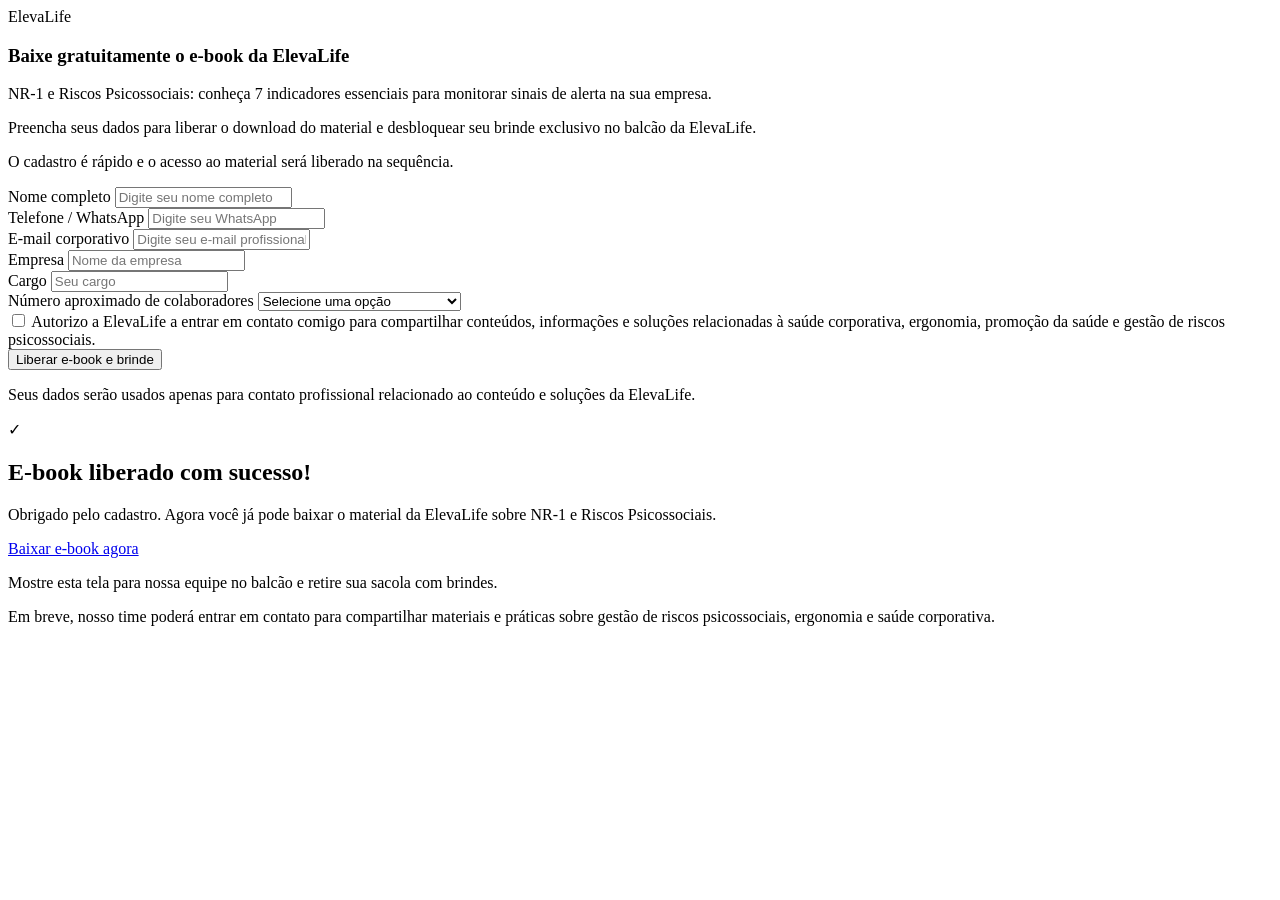
==== dashboard/elevalife-evento/index.html @ 3a2ef216 "feat: add ElevaLife event lead capture landing page" ====
<!doctype html>
<html lang="pt-BR">
<head>
  <meta charset="utf-8" />
  <meta name="viewport" content="width=device-width, initial-scale=1" />
  <meta name="description" content="Landing page de captação de leads ElevaLife para download de e-book e retirada de brinde no evento." />
  <title>ElevaLife | E-book NR-1 e Riscos Psicossociais</title>
  <link rel="preconnect" href="https://fonts.googleapis.com" />
  <link rel="preconnect" href="https://fonts.gstatic.com" crossorigin />
  <link href="https://fonts.googleapis.com/css2?family=Manrope:wght@400;500;700;800&display=swap" rel="stylesheet" />
  <link rel="stylesheet" href="style.css" />
</head>
<body>
  <main class="page">
    <section class="hero" aria-label="Cadastro para e-book e brinde ElevaLife">
      <div class="iceberg" aria-hidden="true">
        <div class="iceberg-top"></div>
        <div class="iceberg-bottom"></div>
      </div>

      <article class="card" id="lead-card">
        <header class="card-header">
          <div class="brand" aria-label="Marca ElevaLife">
            <!-- Se quiser usar imagem da logo, substitua pelo caminho abaixo -->
            <!-- <img src="./logo-elevalife.png" alt="ElevaLife" class="brand-logo" /> -->
            <span class="brand-pill">ElevaLife</span>
          </div>
          <h1>Baixe gratuitamente o e-book da ElevaLife</h1>
          <p class="subtitle">NR-1 e Riscos Psicossociais: conheça 7 indicadores essenciais para monitorar sinais de alerta na sua empresa.</p>
          <p class="support">Preencha seus dados para liberar o download do material e desbloquear seu brinde exclusivo no balcão da ElevaLife.</p>
          <p class="form-intro">O cadastro é rápido e o acesso ao material será liberado na sequência.</p>
        </header>

        <form id="lead-form" novalidate>
          <div class="field">
            <label for="nome">Nome completo</label>
            <input id="nome" name="nome" type="text" placeholder="Digite seu nome completo" autocomplete="name" required />
          </div>

          <div class="field">
            <label for="telefone">Telefone / WhatsApp</label>
            <input id="telefone" name="telefone" type="tel" inputmode="tel" maxlength="15" placeholder="Digite seu WhatsApp" autocomplete="tel" required />
          </div>

          <div class="field">
            <label for="email">E-mail corporativo</label>
            <input id="email" name="email" type="email" placeholder="Digite seu e-mail profissional" autocomplete="email" required />
          </div>

          <div class="field">
            <label for="empresa">Empresa</label>
            <input id="empresa" name="empresa" type="text" placeholder="Nome da empresa" autocomplete="organization" required />
          </div>

          <div class="field">
            <label for="cargo">Cargo</label>
            <input id="cargo" name="cargo" type="text" placeholder="Seu cargo" autocomplete="organization-title" required />
          </div>

          <div class="field">
            <label for="colaboradores">Número aproximado de colaboradores</label>
            <select id="colaboradores" name="colaboradores" required>
              <option value="" selected>Selecione uma opção</option>
              <option>Até 50 colaboradores</option>
              <option>51 a 100 colaboradores</option>
              <option>101 a 200 colaboradores</option>
              <option>201 a 500 colaboradores</option>
              <option>501 a 1.000 colaboradores</option>
              <option>Acima de 1.000 colaboradores</option>
              <option>Não sei informar</option>
            </select>
          </div>

          <div class="consent-wrapper">
            <input id="consentimento" name="consentimento" type="checkbox" required />
            <label for="consentimento">Autorizo a ElevaLife a entrar em contato comigo para compartilhar conteúdos, informações e soluções relacionadas à saúde corporativa, ergonomia, promoção da saúde e gestão de riscos psicossociais.</label>
          </div>

          <div class="feedback" id="feedback" role="alert" aria-live="assertive"></div>

          <button type="submit" id="submit-button">Liberar e-book e brinde</button>
          <p class="secure-note">Seus dados serão usados apenas para contato profissional relacionado ao conteúdo e soluções da ElevaLife.</p>
        </form>
      </article>

      <article class="card success hidden" id="success-card" aria-live="polite">
        <header class="card-header success-header">
          <div class="check">✓</div>
          <h2>E-book liberado com sucesso!</h2>
          <p>Obrigado pelo cadastro. Agora você já pode baixar o material da ElevaLife sobre NR-1 e Riscos Psicossociais.</p>
        </header>

        <a id="download-button" class="download-button" href="#" target="_blank" rel="noopener noreferrer">Baixar e-book agora</a>

        <p class="gift-message">Mostre esta tela para nossa equipe no balcão e retire sua sacola com brindes.</p>
        <p class="small-message">Em breve, nosso time poderá entrar em contato para compartilhar materiais e práticas sobre gestão de riscos psicossociais, ergonomia e saúde corporativa.</p>
      </article>
    </section>
  </main>

  <script src="script.js"></script>
</body>
</html>
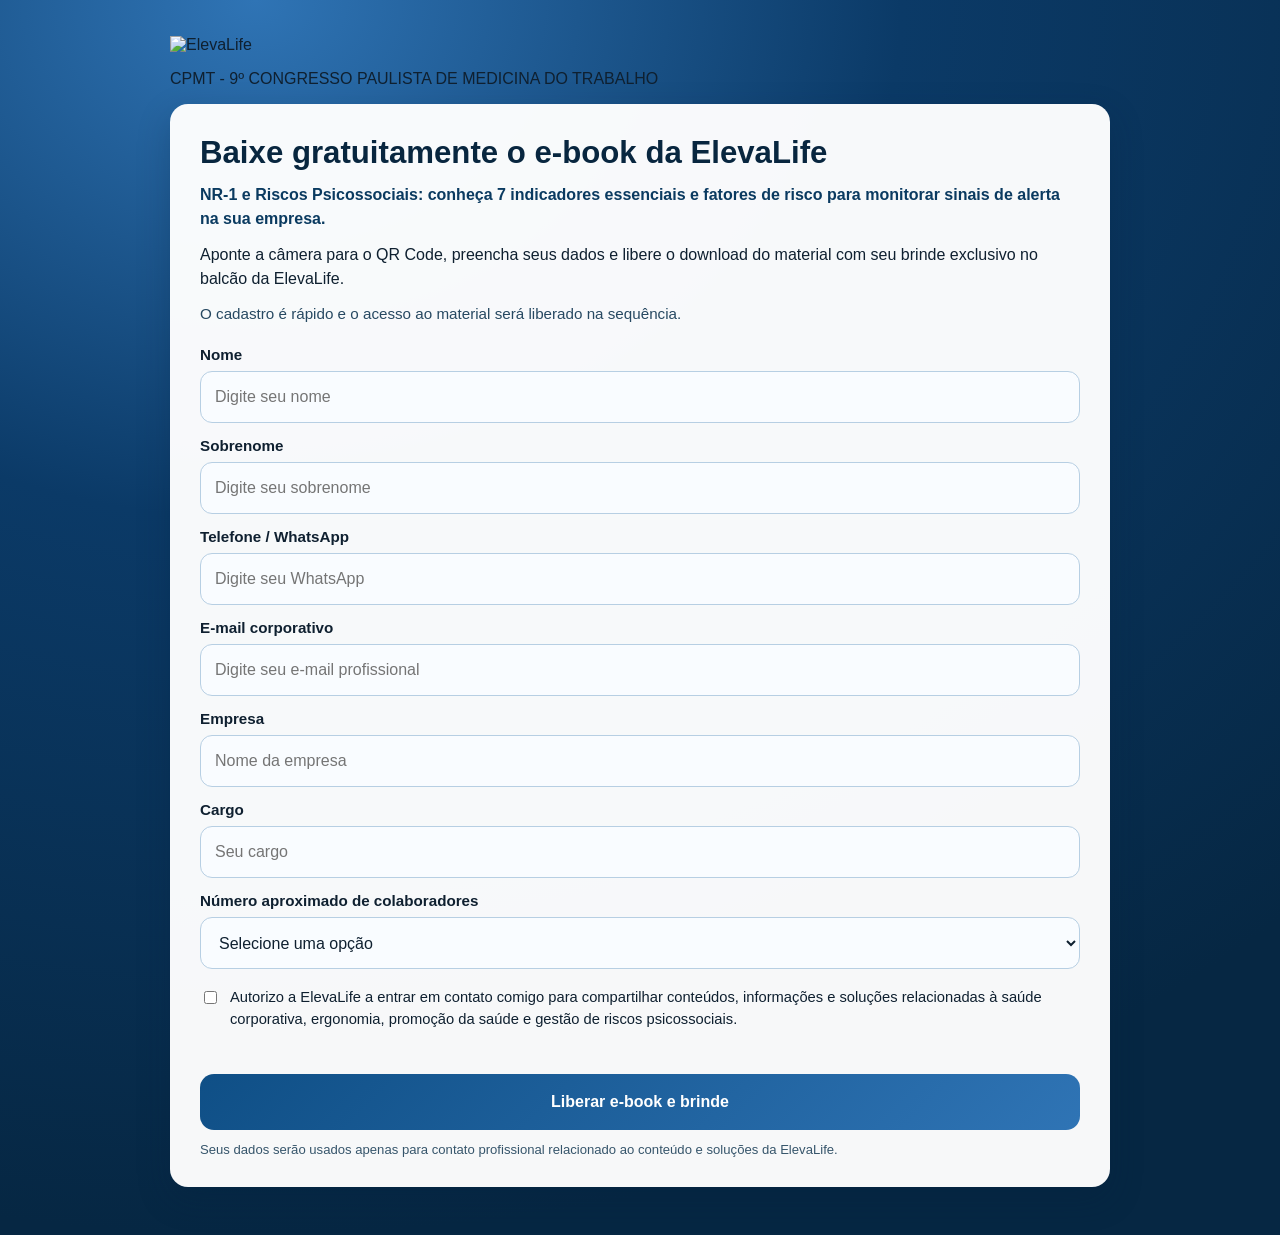
==== commit a78dd0f1: "Atualiza LP evento: logo ElevaLife em PNG e copy final" ====
--- a/dashboard/elevalife-evento/index.html
+++ b/dashboard/elevalife-evento/index.html
@@ -13,28 +13,34 @@
 <body>
   <main class="page">
     <section class="hero" aria-label="Cadastro para e-book e brinde ElevaLife">
-      <div class="iceberg" aria-hidden="true">
-        <div class="iceberg-top"></div>
-        <div class="iceberg-bottom"></div>
+      <div class="hero-banner" aria-label="Marca ElevaLife">
+        <div class="brand-mark">
+          <img
+            class="brand-logo-image"
+            src="../assets/logo-elevalife.png"
+            alt="ElevaLife"
+          />
+        </div>
+        <p class="brand-audience">CPMT - 9º CONGRESSO PAULISTA DE MEDICINA DO TRABALHO</p>
       </div>
 
       <article class="card" id="lead-card">
         <header class="card-header">
-          <div class="brand" aria-label="Marca ElevaLife">
-            <!-- Se quiser usar imagem da logo, substitua pelo caminho abaixo -->
-            <!-- <img src="./logo-elevalife.png" alt="ElevaLife" class="brand-logo" /> -->
-            <span class="brand-pill">ElevaLife</span>
-          </div>
           <h1>Baixe gratuitamente o e-book da ElevaLife</h1>
-          <p class="subtitle">NR-1 e Riscos Psicossociais: conheça 7 indicadores essenciais para monitorar sinais de alerta na sua empresa.</p>
-          <p class="support">Preencha seus dados para liberar o download do material e desbloquear seu brinde exclusivo no balcão da ElevaLife.</p>
+          <p class="subtitle">NR-1 e Riscos Psicossociais: conheça 7 indicadores essenciais e fatores de risco para monitorar sinais de alerta na sua empresa.</p>
+          <p class="support">Aponte a câmera para o QR Code, preencha seus dados e libere o download do material com seu brinde exclusivo no balcão da ElevaLife.</p>
           <p class="form-intro">O cadastro é rápido e o acesso ao material será liberado na sequência.</p>
         </header>
 
         <form id="lead-form" novalidate>
           <div class="field">
-            <label for="nome">Nome completo</label>
-            <input id="nome" name="nome" type="text" placeholder="Digite seu nome completo" autocomplete="name" required />
+            <label for="nome">Nome</label>
+            <input id="nome" name="nome" type="text" placeholder="Digite seu nome" autocomplete="given-name" required />
+          </div>
+
+          <div class="field">
+            <label for="sobrenome">Sobrenome</label>
+            <input id="sobrenome" name="sobrenome" type="text" placeholder="Digite seu sobrenome" autocomplete="family-name" required />
           </div>
 
           <div class="field">
@@ -100,4 +106,4 @@
 
   <script src="script.js"></script>
 </body>
-</html>+</html>
--- a/dashboard/elevalife-evento/style.css
+++ b/dashboard/elevalife-evento/style.css
@@ -0,0 +1,289 @@
+:root {
+  --blue-950: #062743;
+  --blue-900: #0b3a67;
+  --blue-800: #0f4f86;
+  --blue-600: #2f74b5;
+  --blue-300: #92bee5;
+  --ice: #dff2ff;
+  --white: #ffffff;
+  --ink: #0f2030;
+  --danger: #b42318;
+  --success: #067647;
+  --radius: 18px;
+  --shadow: 0 12px 32px rgba(4, 31, 60, 0.25);
+}
+
+* {
+  box-sizing: border-box;
+}
+
+html,
+body {
+  margin: 0;
+  padding: 0;
+}
+
+body {
+  font-family: "Manrope", sans-serif;
+  color: var(--ink);
+  background: radial-gradient(120% 100% at 20% 0%, #2f74b5 0%, var(--blue-900) 42%, var(--blue-950) 100%);
+  min-height: 100vh;
+}
+
+.page {
+  min-height: 100vh;
+}
+
+.hero {
+  max-width: 980px;
+  margin: 0 auto;
+  padding: 24px 16px 40px;
+  position: relative;
+}
+
+.iceberg {
+  width: 180px;
+  margin: 0 auto 16px;
+  position: relative;
+}
+
+.iceberg-top {
+  width: 110px;
+  height: 72px;
+  margin: 0 auto;
+  background: linear-gradient(160deg, #ffffff 10%, #cde8fb 65%, #9dcced 100%);
+  clip-path: polygon(50% 0%, 78% 30%, 100% 100%, 0 100%, 22% 30%);
+}
+
+.iceberg-bottom {
+  width: 180px;
+  height: 90px;
+  margin: -2px auto 0;
+  background: linear-gradient(180deg, #75aed8 0%, #2f74b5 100%);
+  clip-path: polygon(50% 0%, 85% 16%, 100% 100%, 0 100%, 15% 16%);
+  opacity: 0.75;
+}
+
+.card {
+  background: rgba(255, 255, 255, 0.97);
+  border-radius: var(--radius);
+  box-shadow: var(--shadow);
+  padding: 24px 18px;
+}
+
+.card + .card {
+  margin-top: 14px;
+}
+
+.brand {
+  margin-bottom: 14px;
+}
+
+.brand-pill {
+  display: inline-block;
+  padding: 8px 14px;
+  border-radius: 999px;
+  background: var(--blue-900);
+  color: var(--white);
+  font-weight: 800;
+  letter-spacing: 0.2px;
+}
+
+.brand-logo {
+  max-width: 160px;
+  height: auto;
+  display: block;
+}
+
+.card-header h1,
+.card-header h2 {
+  margin: 0;
+  color: #08263f;
+  line-height: 1.2;
+}
+
+.card-header h1 {
+  font-size: 1.5rem;
+}
+
+.card-header h2 {
+  font-size: 1.45rem;
+}
+
+.subtitle,
+.support,
+.form-intro {
+  margin: 12px 0 0;
+  line-height: 1.5;
+}
+
+.subtitle {
+  font-weight: 700;
+  color: #0a3a60;
+}
+
+.form-intro {
+  font-size: 0.95rem;
+  color: #274962;
+}
+
+form {
+  margin-top: 20px;
+}
+
+.field {
+  display: flex;
+  flex-direction: column;
+  gap: 8px;
+  margin-bottom: 14px;
+}
+
+label {
+  font-weight: 700;
+  font-size: 0.95rem;
+}
+
+input,
+select,
+button,
+.download-button {
+  font: inherit;
+}
+
+input,
+select {
+  min-height: 52px;
+  border: 1px solid #b7cfe3;
+  border-radius: 12px;
+  padding: 0 14px;
+  background: #f9fcff;
+  color: var(--ink);
+}
+
+input:focus,
+select:focus,
+button:focus,
+.download-button:focus {
+  outline: 3px solid rgba(21, 94, 176, 0.35);
+  outline-offset: 2px;
+}
+
+.consent-wrapper {
+  display: flex;
+  align-items: flex-start;
+  gap: 10px;
+  margin: 18px 0 14px;
+}
+
+.consent-wrapper input {
+  margin-top: 4px;
+  min-height: auto;
+}
+
+.consent-wrapper label {
+  font-weight: 500;
+  font-size: 0.92rem;
+  line-height: 1.45;
+}
+
+.feedback {
+  min-height: 22px;
+  margin-bottom: 8px;
+  font-weight: 700;
+  color: var(--danger);
+}
+
+.feedback.success {
+  color: var(--success);
+}
+
+button,
+.download-button {
+  width: 100%;
+  min-height: 56px;
+  border: 0;
+  border-radius: 14px;
+  background: linear-gradient(135deg, var(--blue-800), var(--blue-600));
+  color: var(--white);
+  font-weight: 800;
+  font-size: 1rem;
+  cursor: pointer;
+  transition: transform 120ms ease, filter 120ms ease;
+  text-align: center;
+  text-decoration: none;
+  display: inline-flex;
+  justify-content: center;
+  align-items: center;
+  padding: 0 16px;
+}
+
+button:active,
+.download-button:active {
+  transform: translateY(1px);
+}
+
+button[disabled] {
+  opacity: 0.65;
+  cursor: wait;
+}
+
+.secure-note {
+  margin: 12px 0 0;
+  font-size: 0.82rem;
+  color: #36556b;
+}
+
+.success-header {
+  text-align: center;
+}
+
+.check {
+  width: 44px;
+  height: 44px;
+  border-radius: 50%;
+  display: flex;
+  align-items: center;
+  justify-content: center;
+  background: #e9fbee;
+  color: var(--success);
+  font-size: 1.5rem;
+  font-weight: 800;
+  margin: 0 auto 12px;
+}
+
+.gift-message {
+  margin: 18px 0 0;
+  font-weight: 800;
+  color: #0d3050;
+  text-align: center;
+}
+
+.small-message {
+  margin: 10px 0 0;
+  color: #35566e;
+  line-height: 1.45;
+  text-align: center;
+  font-size: 0.92rem;
+}
+
+.hidden {
+  display: none;
+}
+
+@media (min-width: 768px) {
+  .hero {
+    padding: 36px 20px 48px;
+  }
+
+  .card {
+    padding: 30px;
+  }
+
+  .card-header h1 {
+    font-size: 1.95rem;
+  }
+
+  .card-header h2 {
+    font-size: 1.8rem;
+  }
+}
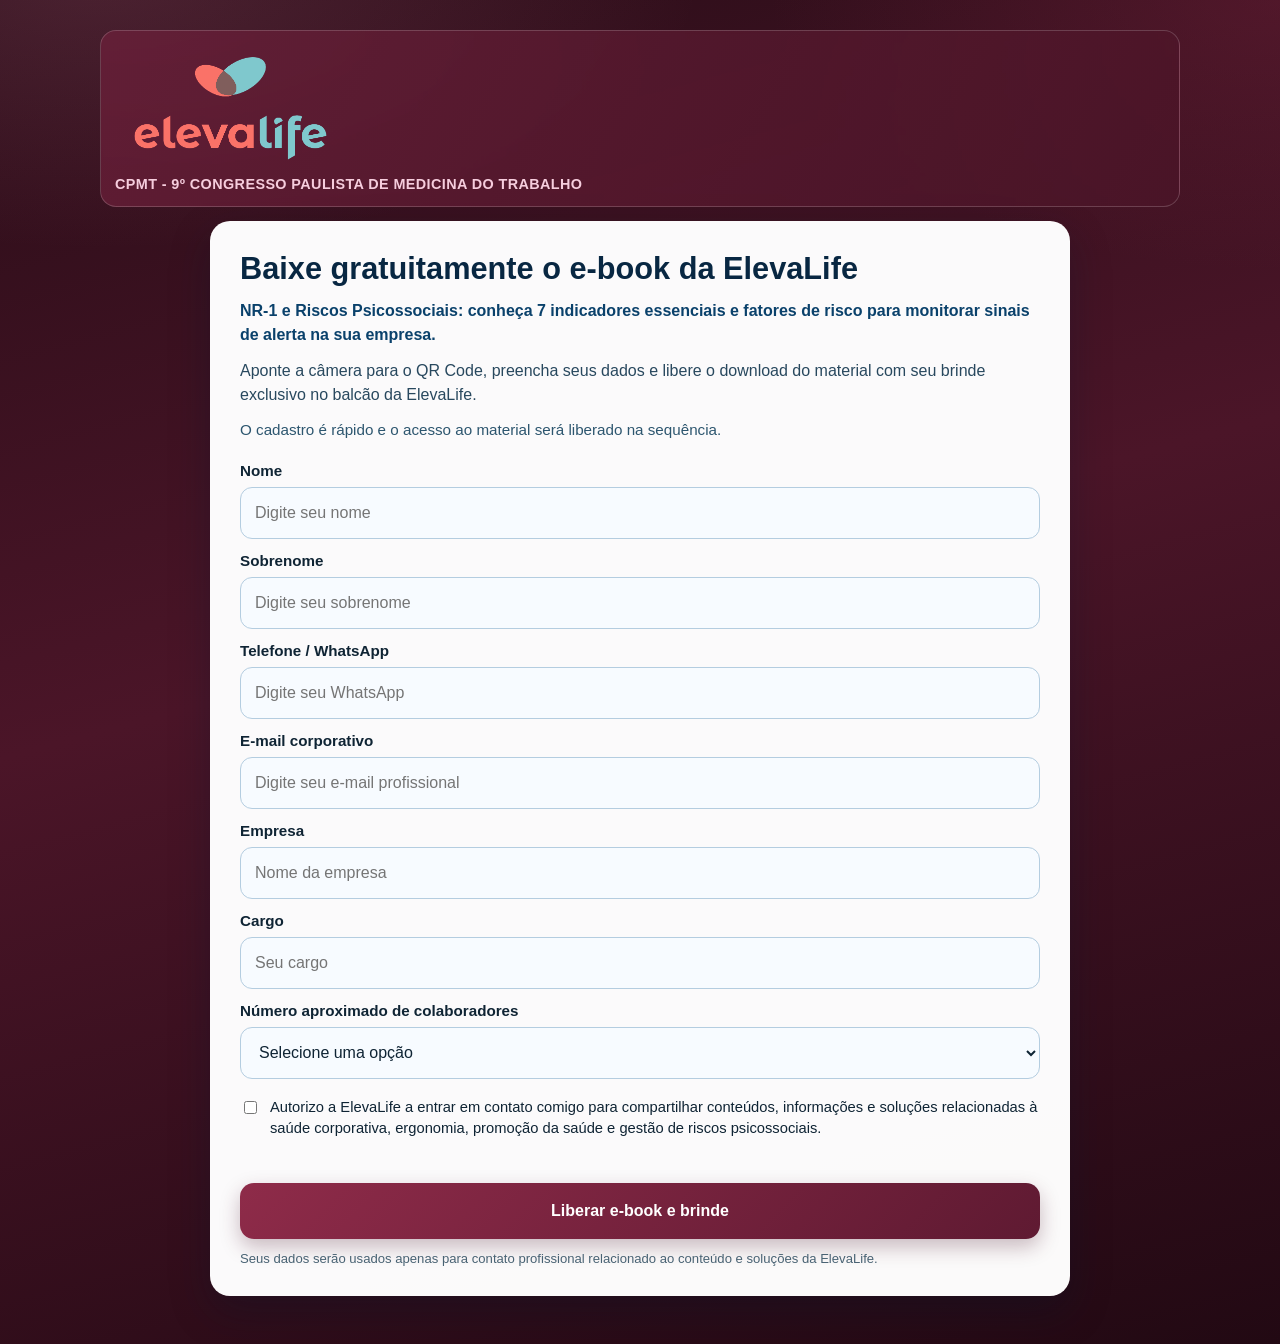
==== commit 94be244e: "Corrige caminho do logo PNG na LP publicada" ====
--- a/dashboard/elevalife-evento/index.html
+++ b/dashboard/elevalife-evento/index.html
@@ -17,7 +17,7 @@
         <div class="brand-mark">
           <img
             class="brand-logo-image"
-            src="../assets/logo-elevalife.png"
+            src="../../PROJECT%20KPI/dashboard/assets/logo-elevalife.png"
             alt="ElevaLife"
           />
         </div>
--- a/dashboard/elevalife-evento/style.css
+++ b/dashboard/elevalife-evento/style.css
@@ -1,16 +1,17 @@
 :root {
-  --blue-950: #062743;
-  --blue-900: #0b3a67;
-  --blue-800: #0f4f86;
-  --blue-600: #2f74b5;
-  --blue-300: #92bee5;
-  --ice: #dff2ff;
+  --deep-1: #2a0d18;
+  --deep-2: #4b1528;
+  --deep-3: #6e203b;
+  --wine: #7f243f;
+  --rose: #b74d71;
+  --ice: #d9efff;
   --white: #ffffff;
-  --ink: #0f2030;
+  --ink: #0f2434;
+  --muted: #486273;
   --danger: #b42318;
   --success: #067647;
-  --radius: 18px;
-  --shadow: 0 12px 32px rgba(4, 31, 60, 0.25);
+  --radius: 20px;
+  --card-shadow: 0 16px 40px rgba(2, 20, 43, 0.28);
 }
 
 * {
@@ -26,8 +27,11 @@
 body {
   font-family: "Manrope", sans-serif;
   color: var(--ink);
-  background: radial-gradient(120% 100% at 20% 0%, #2f74b5 0%, var(--blue-900) 42%, var(--blue-950) 100%);
   min-height: 100vh;
+  background:
+    radial-gradient(1000px 460px at 8% -2%, rgba(206, 116, 148, 0.2), rgba(206, 116, 148, 0) 60%),
+    radial-gradient(850px 450px at 100% 0%, rgba(126, 36, 63, 0.35), rgba(126, 36, 63, 0) 60%),
+    linear-gradient(165deg, #2a0d18 0%, #4b1528 45%, #220913 100%);
 }
 
 .page {
@@ -35,40 +39,157 @@
 }
 
 .hero {
-  max-width: 980px;
+  max-width: 1120px;
   margin: 0 auto;
-  padding: 24px 16px 40px;
+  padding: 18px 14px 38px;
+}
+
+.hero-banner {
+  border: 1px solid rgba(255, 255, 255, 0.18);
+  border-radius: 16px;
+  padding: 12px 14px;
+  margin-bottom: 14px;
+  background: linear-gradient(120deg, rgba(110, 32, 59, 0.72), rgba(75, 21, 40, 0.72));
+  backdrop-filter: blur(2px);
+}
+
+.brand-mark {
+  display: flex;
+  align-items: center;
+  gap: 8px;
+}
+
+.brand-logo-image {
+  display: block;
+  width: 100%;
+  max-width: 220px;
+  height: auto;
+}
+
+.brand-mark-dot {
+  width: 12px;
+  height: 12px;
+  border-radius: 50%;
+  background: linear-gradient(135deg, #ffd4e1, #d46f94);
+  box-shadow: 0 0 0 3px rgba(255, 212, 225, 0.14);
+}
+
+.brand-mark-text {
+  color: #ffe7ee;
+  font-weight: 800;
+  letter-spacing: 0.3px;
+  font-size: 1.05rem;
+}
+
+.brand-audience {
+  margin: 8px 0 0;
+  color: #f6cddd;
+  font-size: 0.9rem;
+  font-weight: 700;
+  text-transform: uppercase;
+  letter-spacing: 0.4px;
+  line-height: 1.4;
+}
+
+.hero-grid {
+  display: grid;
+  grid-template-columns: 1fr;
+  gap: 14px;
+}
+
+.ebook-panel {
   position: relative;
+  overflow: hidden;
+  border-radius: var(--radius);
+  background:
+    linear-gradient(180deg, rgba(255, 255, 255, 0.06), rgba(255, 255, 255, 0.02)),
+    linear-gradient(165deg, #7f243f 0%, #5e1a31 48%, #3b1020 100%);
+  border: 1px solid rgba(255, 255, 255, 0.14);
+  box-shadow: var(--card-shadow);
+  padding: 18px 18px 16px;
+}
+
+.ebook-panel::after {
+  content: "";
+  position: absolute;
+  inset: auto -18% -60% auto;
+  width: 240px;
+  height: 240px;
+  border-radius: 50%;
+  background: radial-gradient(circle, rgba(199, 237, 255, 0.22), rgba(199, 237, 255, 0));
+}
+
+.ebook-kicker {
+  margin: 0;
+  color: #ffe0ea;
+  font-size: 0.8rem;
+  text-transform: uppercase;
+  letter-spacing: 1.2px;
+  font-weight: 700;
+}
+
+.ebook-title {
+  margin: 8px 0 0;
+  color: #ffffff;
+  line-height: 1.08;
+  font-size: 1.55rem;
+}
+
+.ebook-subtitle {
+  margin: 9px 0 0;
+  color: #ffd6e4;
+  font-weight: 700;
+  line-height: 1.25;
+}
+
+.ebook-cover-image {
+  display: block;
+  width: 100%;
+  max-width: 320px;
+  margin: 14px auto 0;
+  border-radius: 8px;
+  border: 1px solid rgba(255, 255, 255, 0.24);
+  box-shadow: 0 14px 28px rgba(28, 8, 16, 0.35);
 }
 
 .iceberg {
-  width: 180px;
-  margin: 0 auto 16px;
+  width: 164px;
+  margin: 16px auto 0;
   position: relative;
 }
 
 .iceberg-top {
-  width: 110px;
-  height: 72px;
+  width: 96px;
+  height: 68px;
   margin: 0 auto;
-  background: linear-gradient(160deg, #ffffff 10%, #cde8fb 65%, #9dcced 100%);
-  clip-path: polygon(50% 0%, 78% 30%, 100% 100%, 0 100%, 22% 30%);
+  background: linear-gradient(160deg, #f6fcff 10%, #cfe8f9 65%, #96bfdf 100%);
+  clip-path: polygon(50% 0%, 80% 30%, 100% 100%, 0 100%, 20% 30%);
 }
 
 .iceberg-bottom {
-  width: 180px;
-  height: 90px;
+  width: 164px;
+  height: 84px;
   margin: -2px auto 0;
-  background: linear-gradient(180deg, #75aed8 0%, #2f74b5 100%);
-  clip-path: polygon(50% 0%, 85% 16%, 100% 100%, 0 100%, 15% 16%);
-  opacity: 0.75;
+  background: linear-gradient(180deg, #66a5d6 0%, #2c6ea9 100%);
+  clip-path: polygon(50% 0%, 84% 16%, 100% 100%, 0 100%, 16% 16%);
+  opacity: 0.84;
+}
+
+.ebook-foot {
+  margin: 12px 0 0;
+  color: #ffd2e2;
+  text-align: center;
+  font-size: 0.82rem;
+  line-height: 1.35;
 }
 
 .card {
-  background: rgba(255, 255, 255, 0.97);
+  background: rgba(255, 255, 255, 0.98);
   border-radius: var(--radius);
-  box-shadow: var(--shadow);
-  padding: 24px 18px;
+  box-shadow: var(--card-shadow);
+  padding: 22px 16px;
+  max-width: 860px;
+  margin: 0 auto;
 }
 
 .card + .card {
@@ -76,30 +197,24 @@
 }
 
 .brand {
-  margin-bottom: 14px;
+  margin-bottom: 12px;
 }
 
 .brand-pill {
   display: inline-block;
   padding: 8px 14px;
   border-radius: 999px;
-  background: var(--blue-900);
+  background: linear-gradient(130deg, #7f243f, #56172d);
   color: var(--white);
   font-weight: 800;
   letter-spacing: 0.2px;
 }
 
-.brand-logo {
-  max-width: 160px;
-  height: auto;
-  display: block;
-}
-
 .card-header h1,
 .card-header h2 {
   margin: 0;
-  color: #08263f;
-  line-height: 1.2;
+  color: #082742;
+  line-height: 1.18;
 }
 
 .card-header h1 {
@@ -119,12 +234,16 @@
 
 .subtitle {
   font-weight: 700;
-  color: #0a3a60;
+  color: #0a416b;
+}
+
+.support {
+  color: #28485e;
 }
 
 .form-intro {
   font-size: 0.95rem;
-  color: #274962;
+  color: #2d566f;
 }
 
 form {
@@ -135,7 +254,7 @@
   display: flex;
   flex-direction: column;
   gap: 8px;
-  margin-bottom: 14px;
+  margin-bottom: 13px;
 }
 
 label {
@@ -153,10 +272,10 @@
 input,
 select {
   min-height: 52px;
-  border: 1px solid #b7cfe3;
+  border: 1px solid #b4cde0;
   border-radius: 12px;
   padding: 0 14px;
-  background: #f9fcff;
+  background: #f7fbff;
   color: var(--ink);
 }
 
@@ -164,7 +283,7 @@
 select:focus,
 button:focus,
 .download-button:focus {
-  outline: 3px solid rgba(21, 94, 176, 0.35);
+  outline: 3px solid rgba(16, 103, 181, 0.35);
   outline-offset: 2px;
 }
 
@@ -183,7 +302,7 @@
 .consent-wrapper label {
   font-weight: 500;
   font-size: 0.92rem;
-  line-height: 1.45;
+  line-height: 1.42;
 }
 
 .feedback {
@@ -203,18 +322,18 @@
   min-height: 56px;
   border: 0;
   border-radius: 14px;
-  background: linear-gradient(135deg, var(--blue-800), var(--blue-600));
+  background: linear-gradient(135deg, #8e2b49, #5f1a32);
   color: var(--white);
   font-weight: 800;
   font-size: 1rem;
   cursor: pointer;
-  transition: transform 120ms ease, filter 120ms ease;
   text-align: center;
   text-decoration: none;
   display: inline-flex;
   justify-content: center;
   align-items: center;
   padding: 0 16px;
+  box-shadow: 0 8px 20px rgba(72, 18, 39, 0.28);
 }
 
 button:active,
@@ -230,7 +349,7 @@
 .secure-note {
   margin: 12px 0 0;
   font-size: 0.82rem;
-  color: #36556b;
+  color: var(--muted);
 }
 
 .success-header {
@@ -270,9 +389,14 @@
   display: none;
 }
 
-@media (min-width: 768px) {
+@media (min-width: 900px) {
   .hero {
-    padding: 36px 20px 48px;
+    padding: 30px 20px 48px;
+  }
+
+  .hero-grid {
+    grid-template-columns: minmax(280px, 340px) minmax(0, 1fr);
+    align-items: start;
   }
 
   .card {
@@ -280,10 +404,10 @@
   }
 
   .card-header h1 {
-    font-size: 1.95rem;
+    font-size: 1.92rem;
   }
 
   .card-header h2 {
-    font-size: 1.8rem;
+    font-size: 1.78rem;
   }
 }
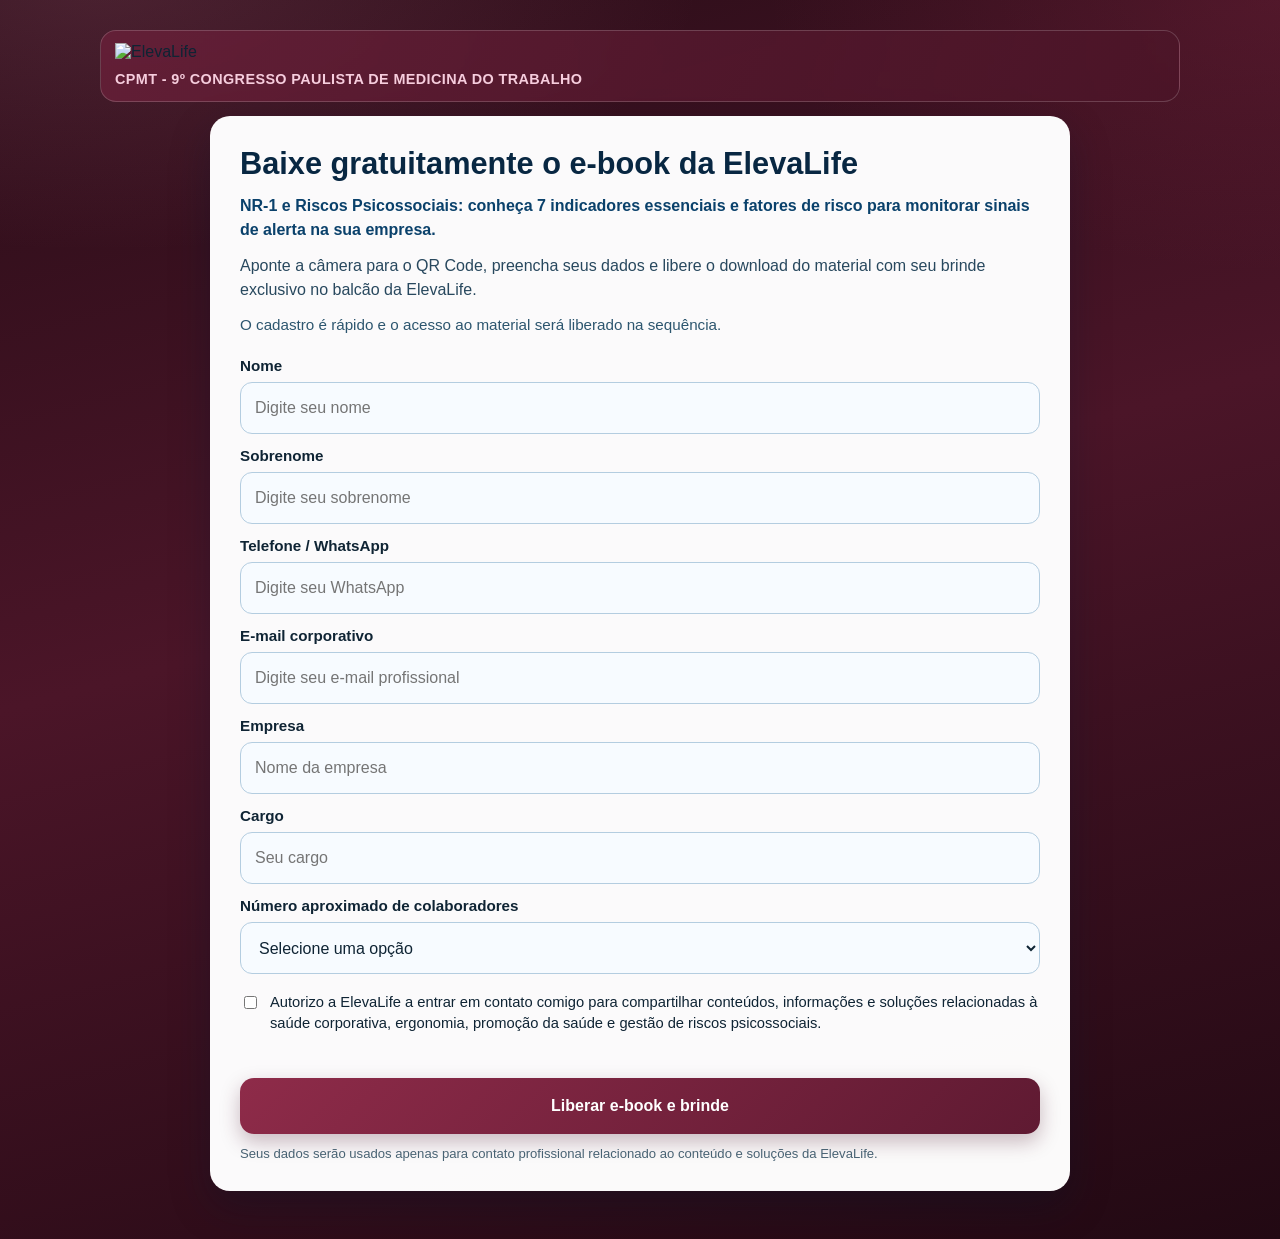
==== commit 756d43c5: "Usa URL HTTPS direta do logo PNG na LP" ====
--- a/dashboard/elevalife-evento/index.html
+++ b/dashboard/elevalife-evento/index.html
@@ -17,7 +17,7 @@
         <div class="brand-mark">
           <img
             class="brand-logo-image"
-            src="../../PROJECT%20KPI/dashboard/assets/logo-elevalife.png"
+            src="https://raw.githubusercontent.com/ComercialElevaLife/comercial-elevalife/main/PROJECT%20KPI/dashboard/assets/logo-elevalife.png"
             alt="ElevaLife"
           />
         </div>
